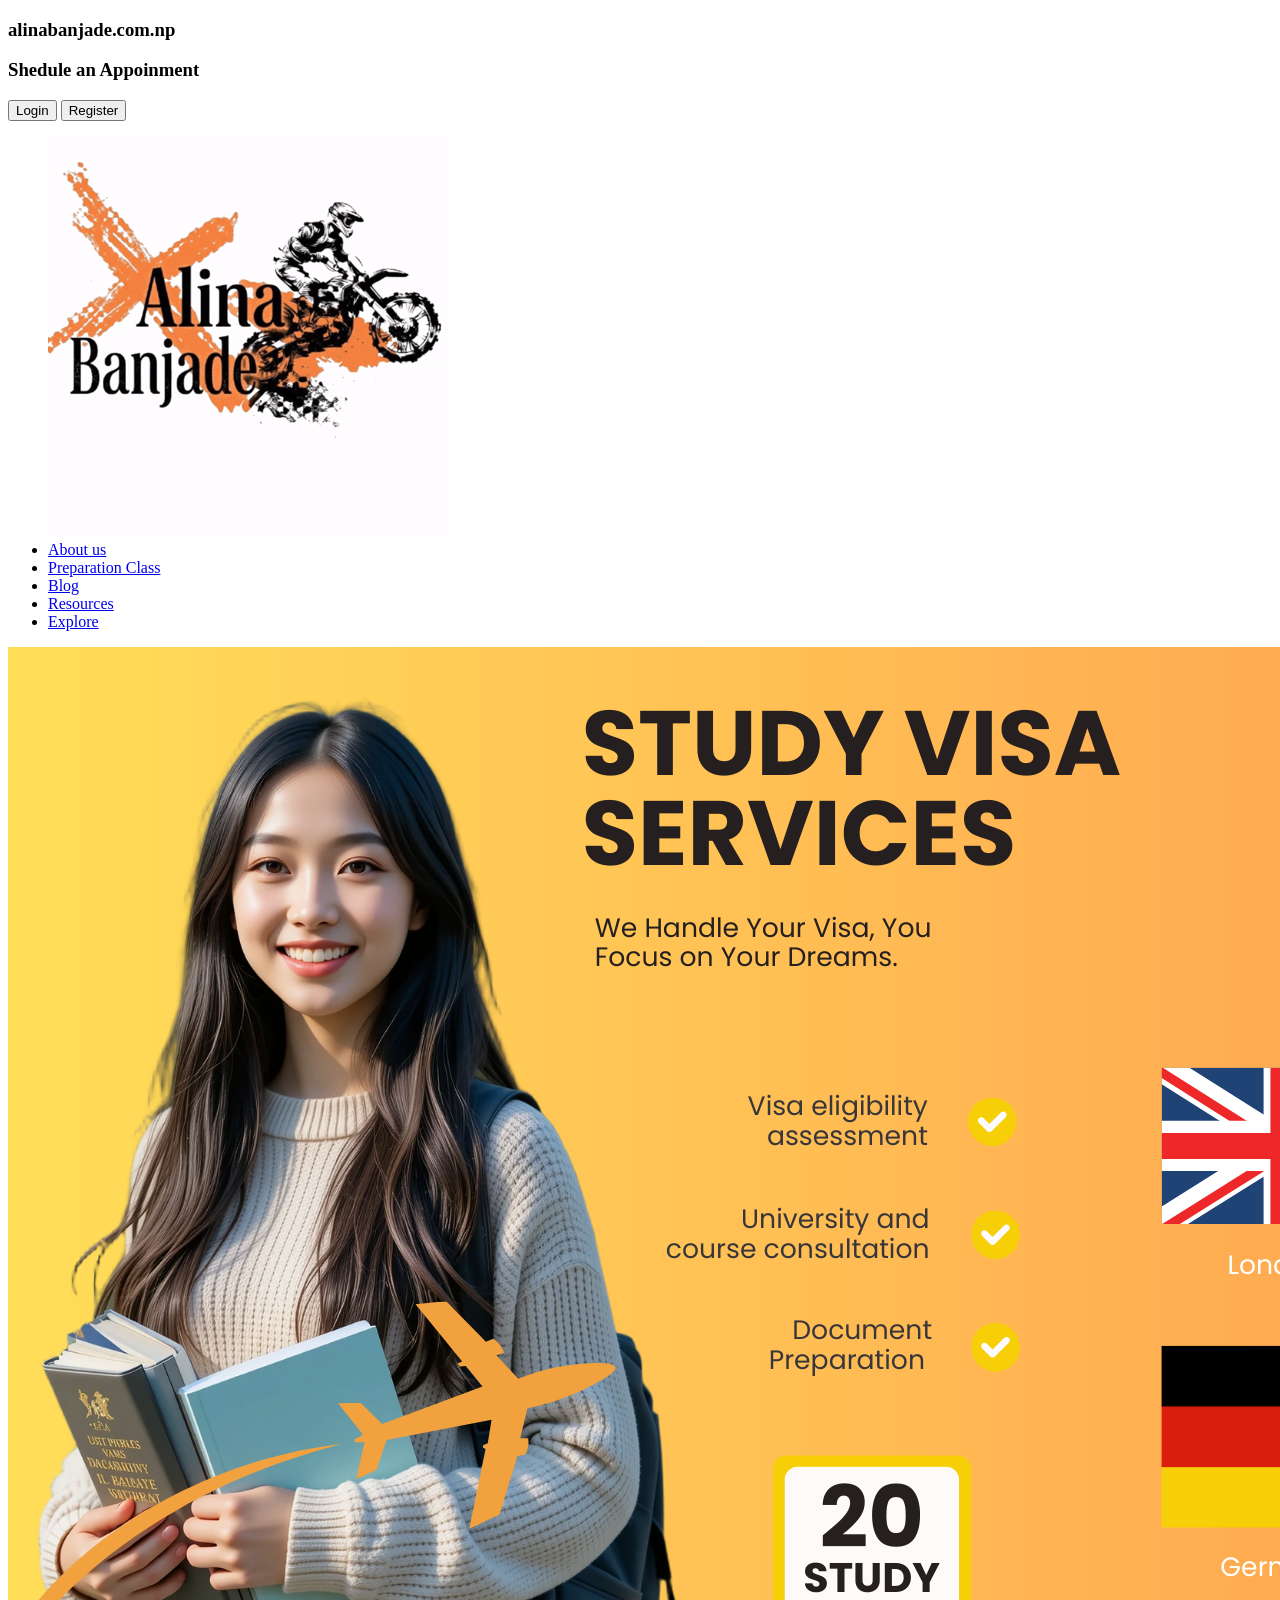
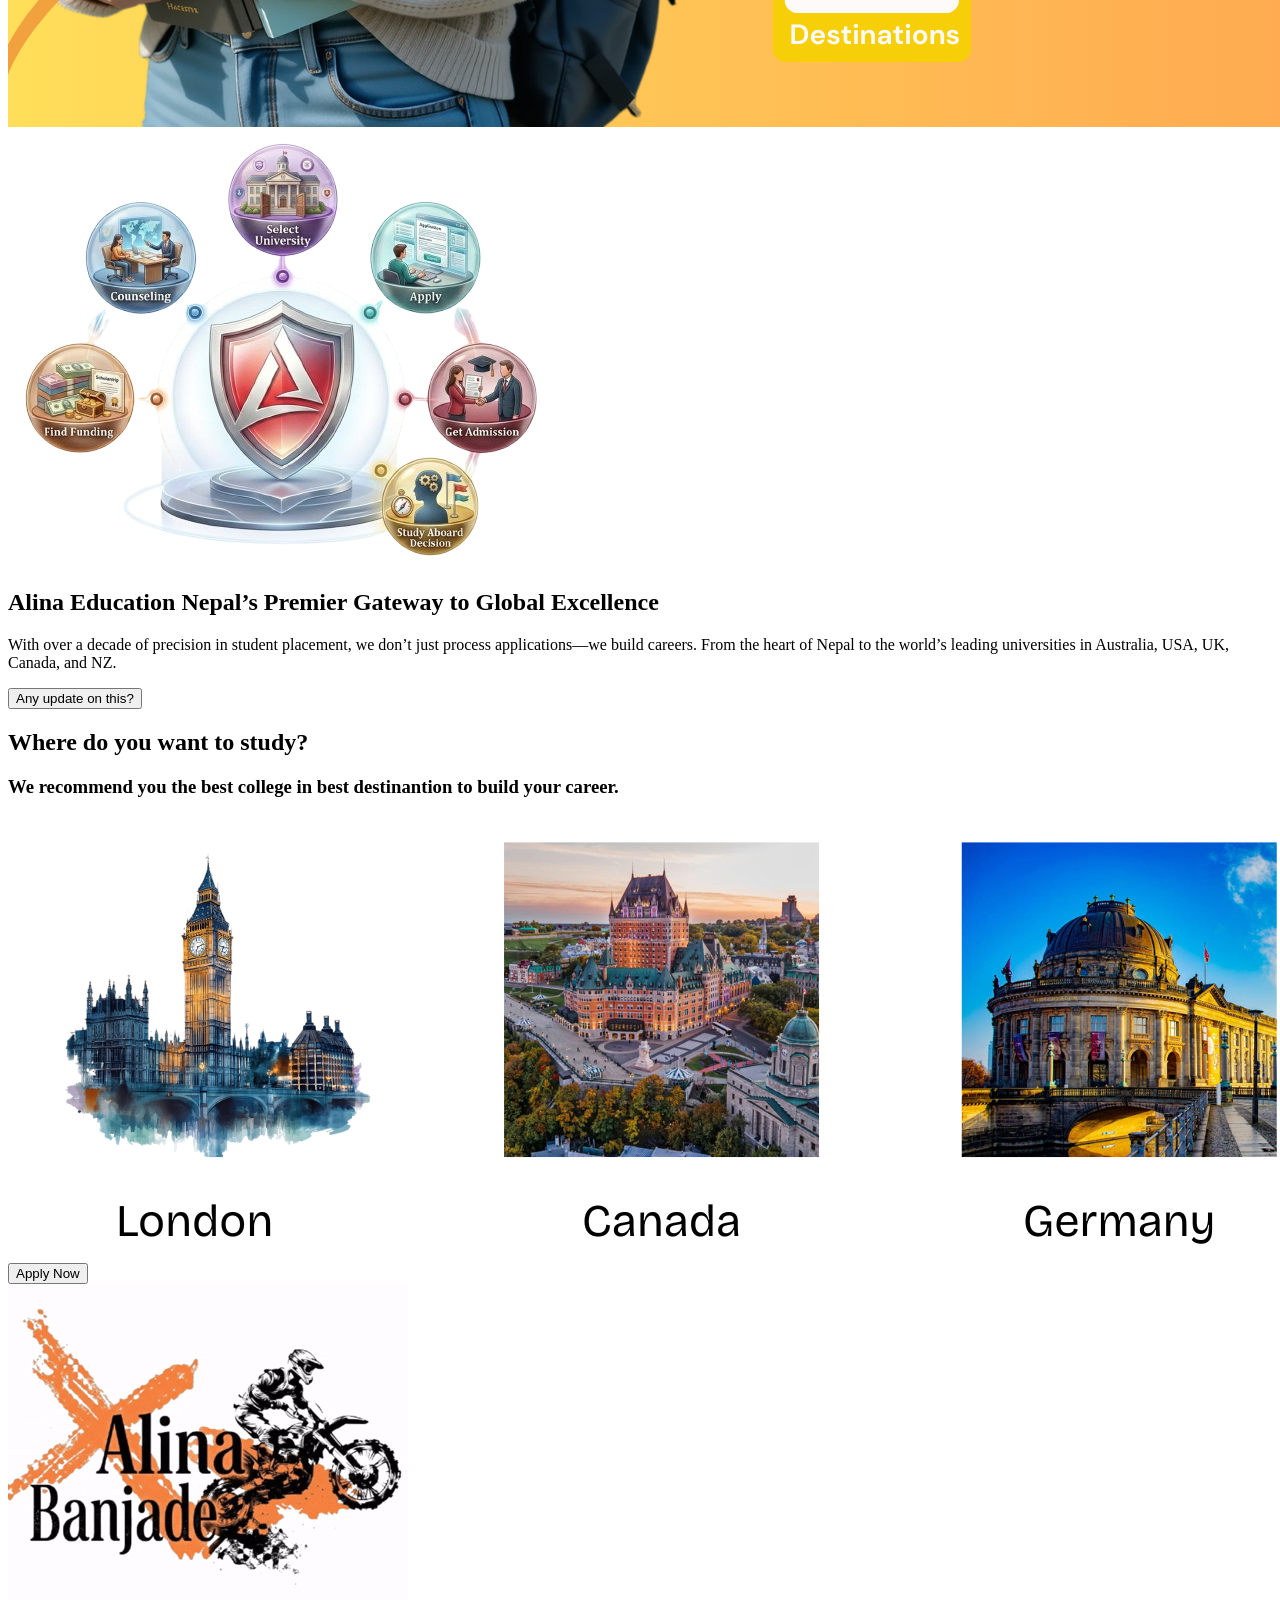
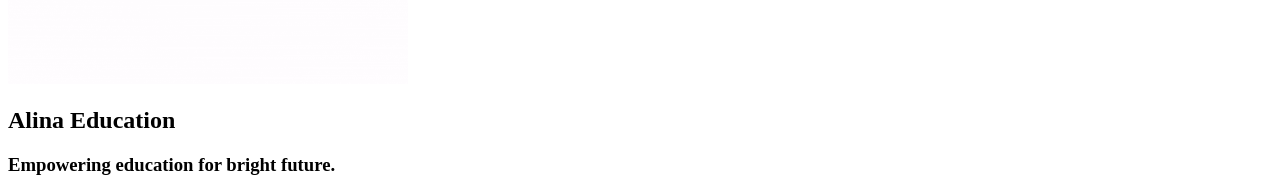
==== index.html @ 323b2024 "html lines" ====
<!DOCTYPE html>
<html lang="en">
<head>
    <meta charset="UTF-8">
    <meta name="viewport" content="width=device-width, initial-scale=1.0">
    <title>Project - 1</title>
    <link rel="stylesheet" href="style.css">
</head>
<body>
    <header class="head-1">
        <h3>alinabanjade.com.np</h3>
        <h3>Shedule an Appoinment</h3>
        <a href="login.html"><button class="Login">Login</button></a>
        <a href="signup.html"><button class="reg">Register</button></a>
    </header>
    <header class="head-2">
        <ul>
            <img src="logo.gif" alt="alina's logo" class="logo">
            <li><a href="#about">About us</a></li>
            <li><a href="#preprationclass">Preparation Class</a></li>
            <li><a href="#blog">Blog</a></li>
            <li><a href="#resources">Resources</a></li>
            <li><a href="#explore">Explore</a></li>
        </ul>
    </header>
    <main>
        <img src="Alina Education.png" alt="" class="template">
        <div class="about" id="about">
            <img src="about.png" alt="about">
            <div class="intro">
                <h2 class="intro" id="name"><b>Alina Education</b> Nepal’s Premier Gateway to Global Excellence</h2>
                <p class="intro" id="paragraph">With over a decade of precision in student placement, we don’t just process applications—we build careers. From the heart of Nepal to the world’s leading universities in Australia, USA, UK, Canada, and NZ.</p>
                <a href="signup.html"><button class="update">Any update on this?</button></a>
            </div>
        </div>
        <div class="query">
            <h2 class="ask">Where do you want to study?</h2>
            <h3 class="recommend">We recommend you the best college in best destinantion to build your career.</h3>
            <img src="place.png" alt="" class="destinantion">
            <a href="signup.html"><button class="apply">Apply Now</button></a>
        </div>
    </main>
    <footer>
        <img src="logo.gif" alt="logo" class="gif">
        <h2>Alina Education</h2>
        <h3>Empowering education for bright future.</h3>
    </footer>
</body>
</html>
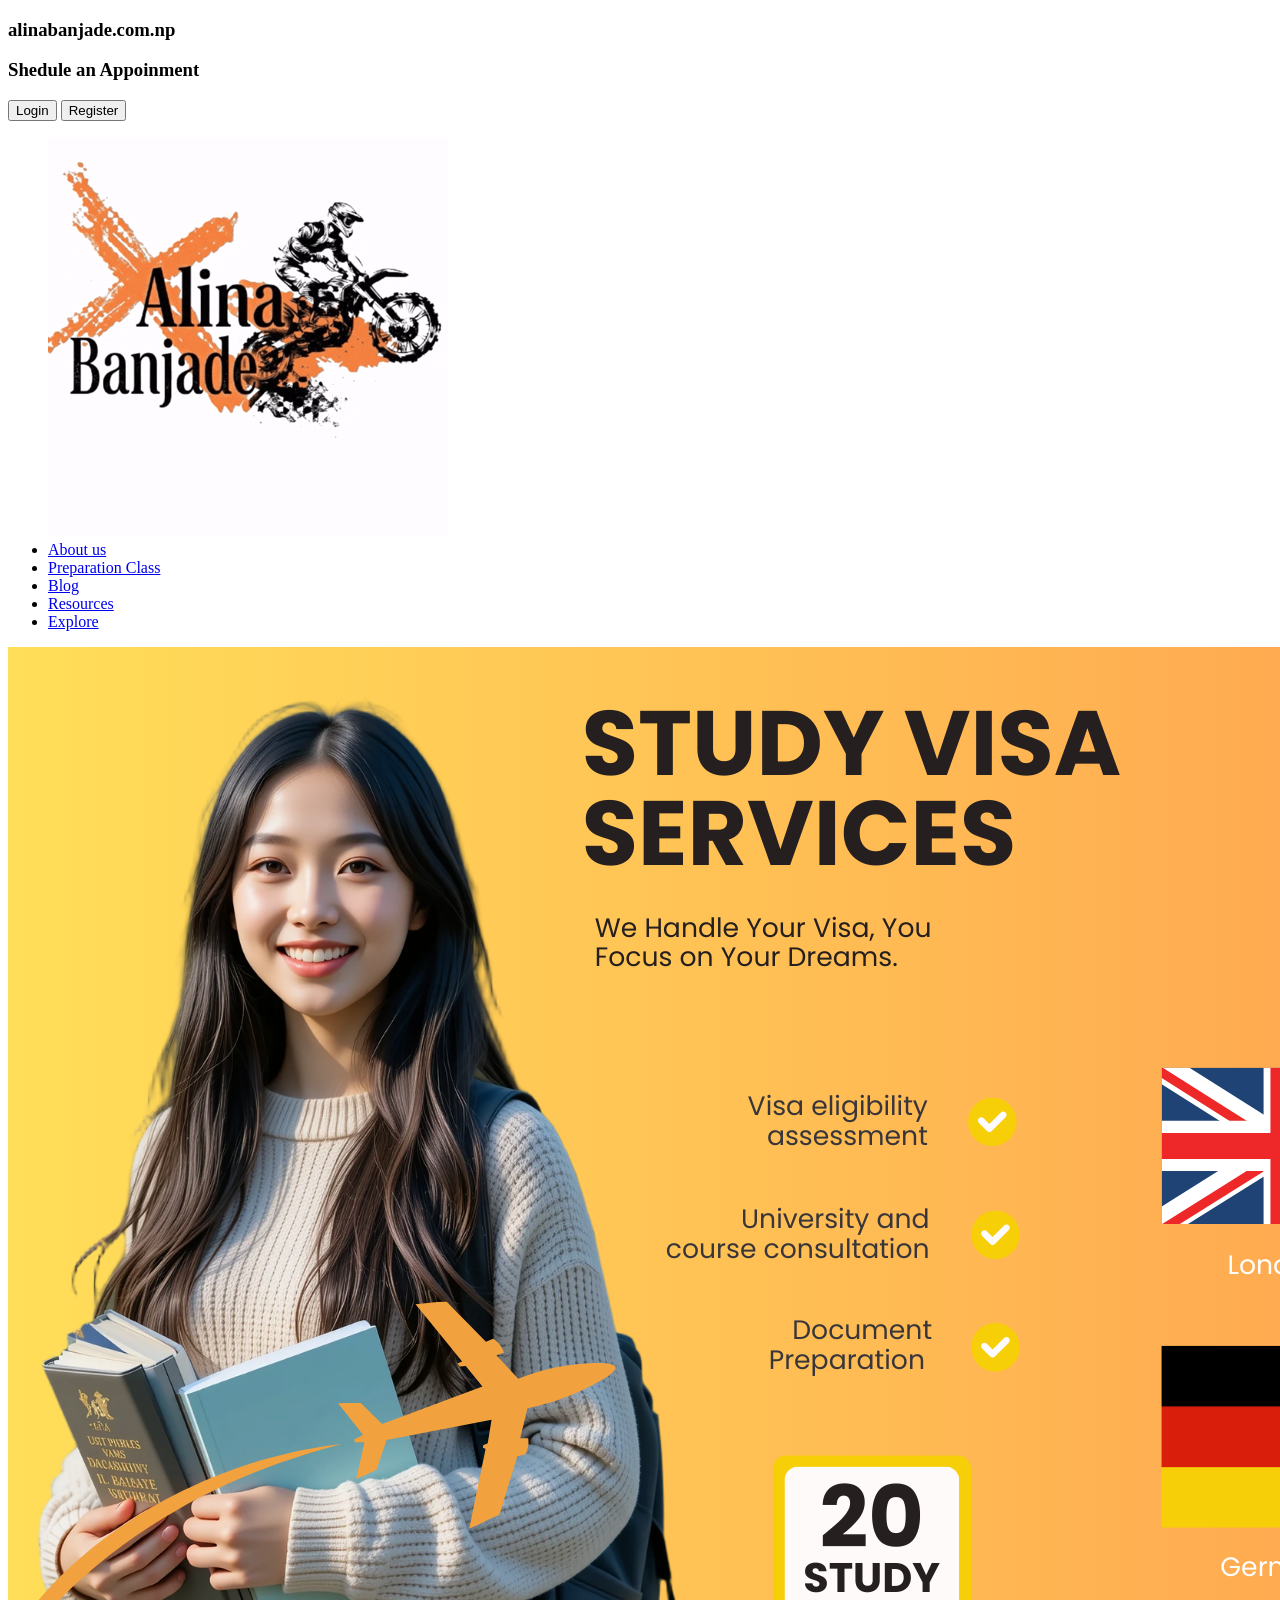
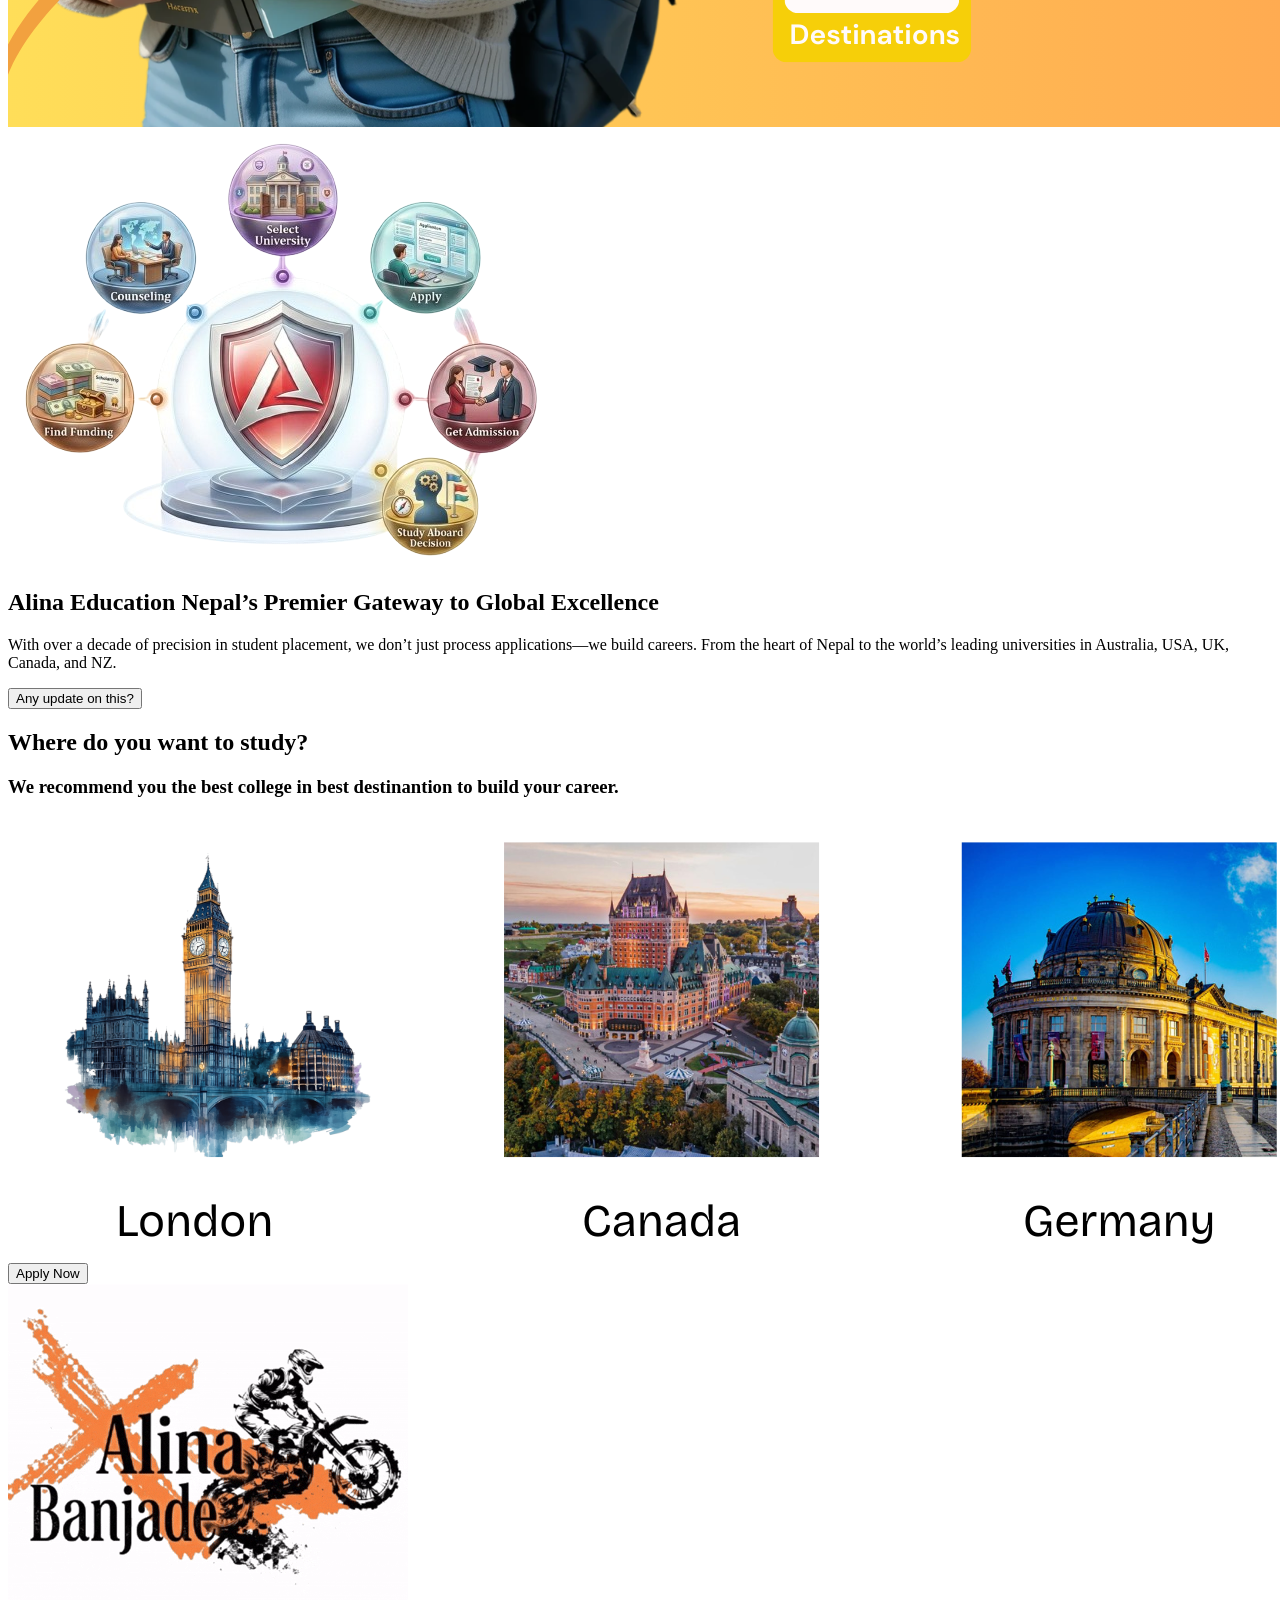
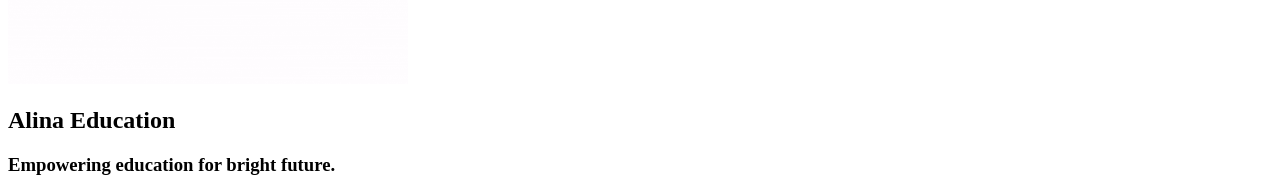
==== commit 2af4c7ae: "change in html code and add css" ====
--- a/index.html
+++ b/index.html
@@ -8,8 +8,8 @@
 </head>
 <body>
     <header class="head-1">
-        <h3>alinabanjade.com.np</h3>
-        <h3>Shedule an Appoinment</h3>
+        <h3 class="webname">alinabanjade.com.np</h3>
+        <h3 class="Shedule">Shedule an Appoinment</h3>
         <a href="login.html"><button class="Login">Login</button></a>
         <a href="signup.html"><button class="reg">Register</button></a>
     </header>
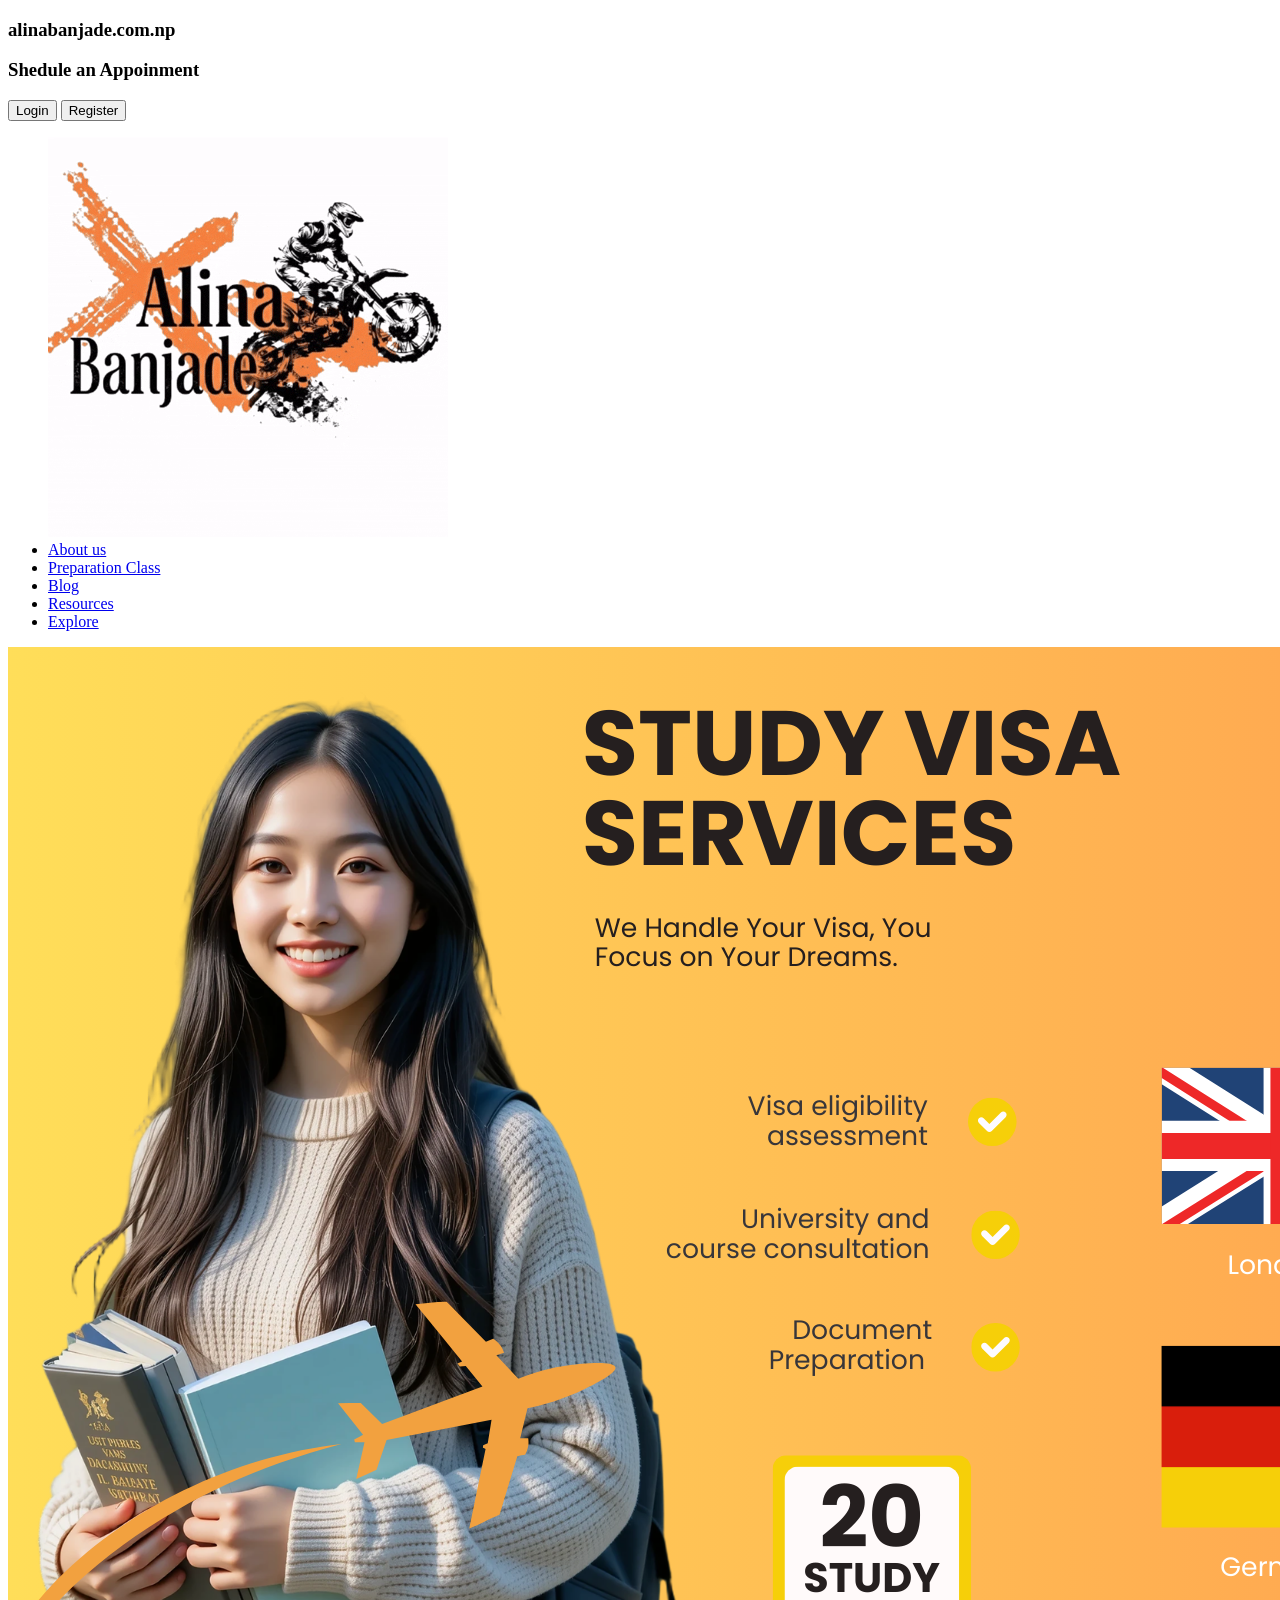
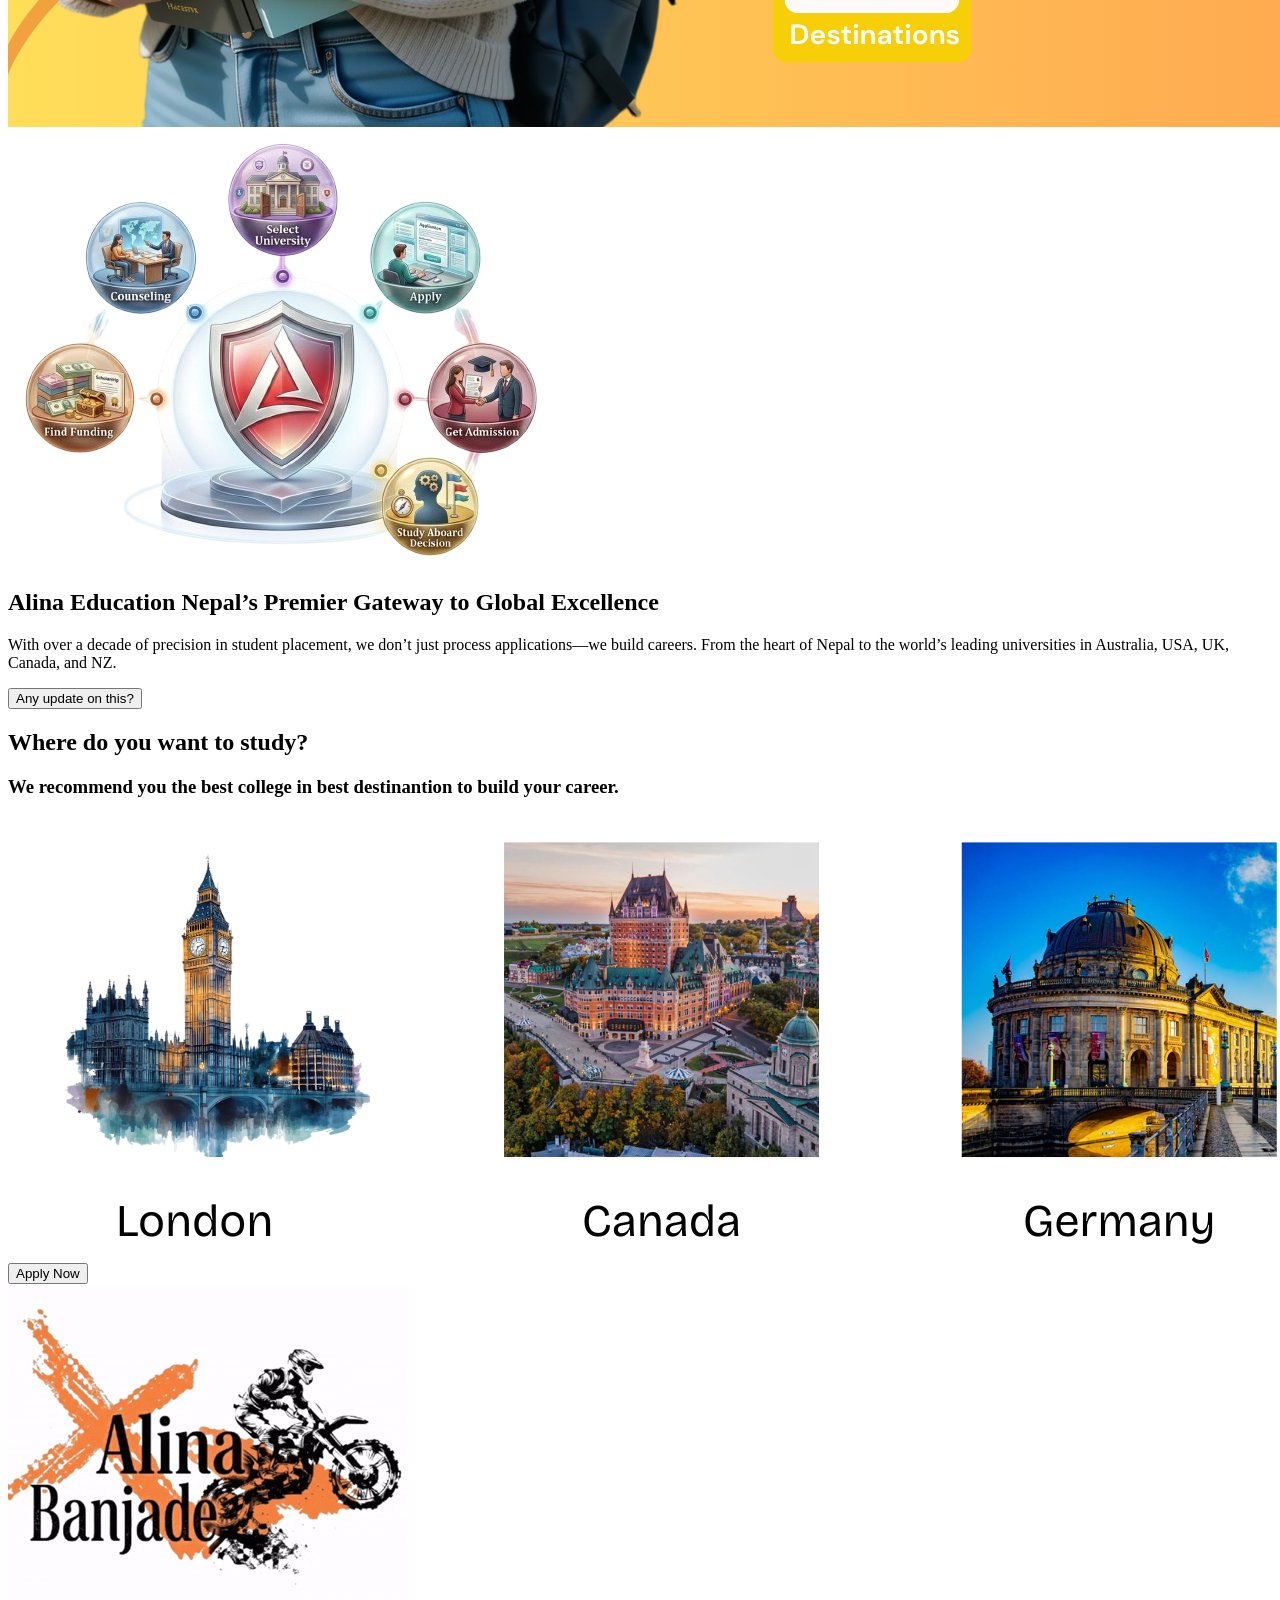
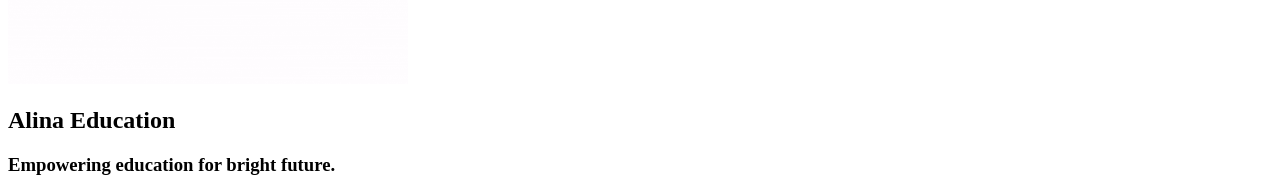
==== commit 24c83e52: "change in html code" ====
--- a/index.html
+++ b/index.html
@@ -42,8 +42,8 @@
     </main>
     <footer>
         <img src="logo.gif" alt="logo" class="gif">
-        <h2>Alina Education</h2>
-        <h3>Empowering education for bright future.</h3>
+        <h2 class="footname">Alina Education</h2>
+        <h3 class="foottitle">Empowering education for bright future.</h3>
     </footer>
 </body>
 </html>
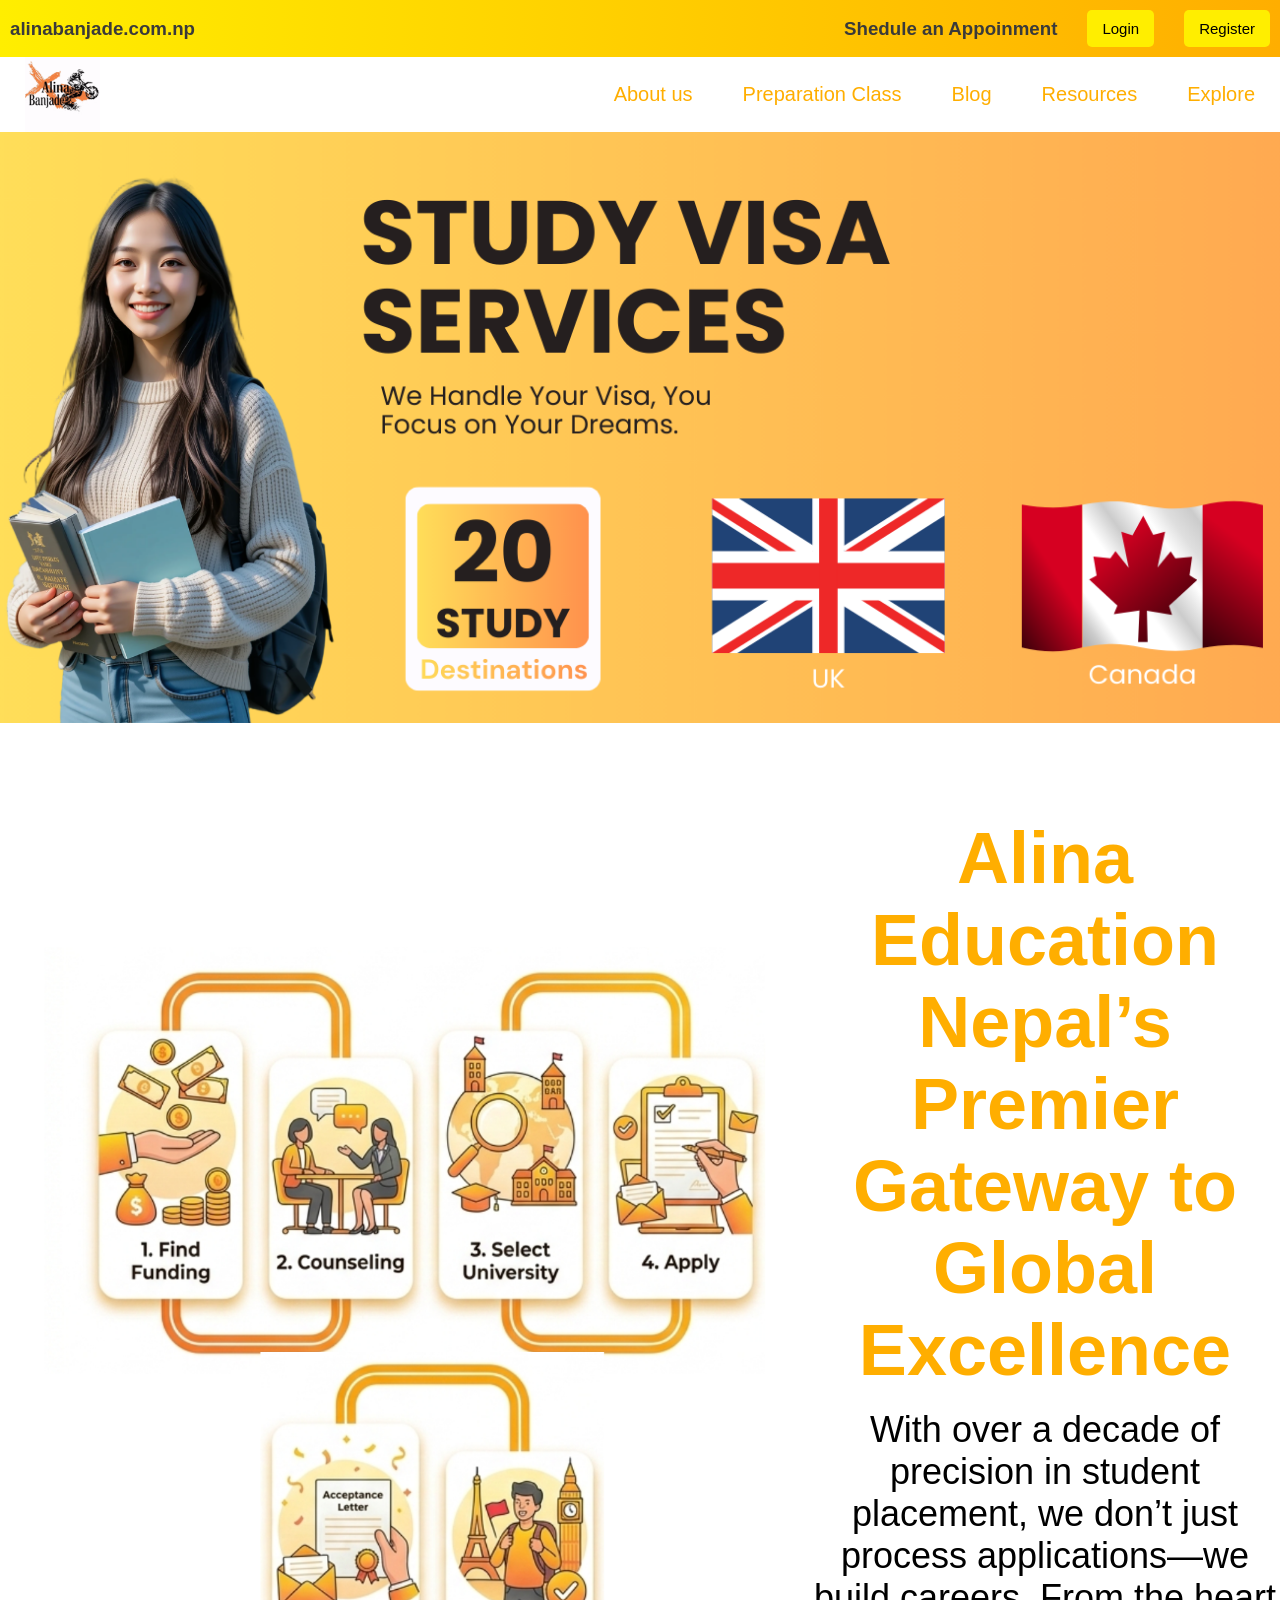
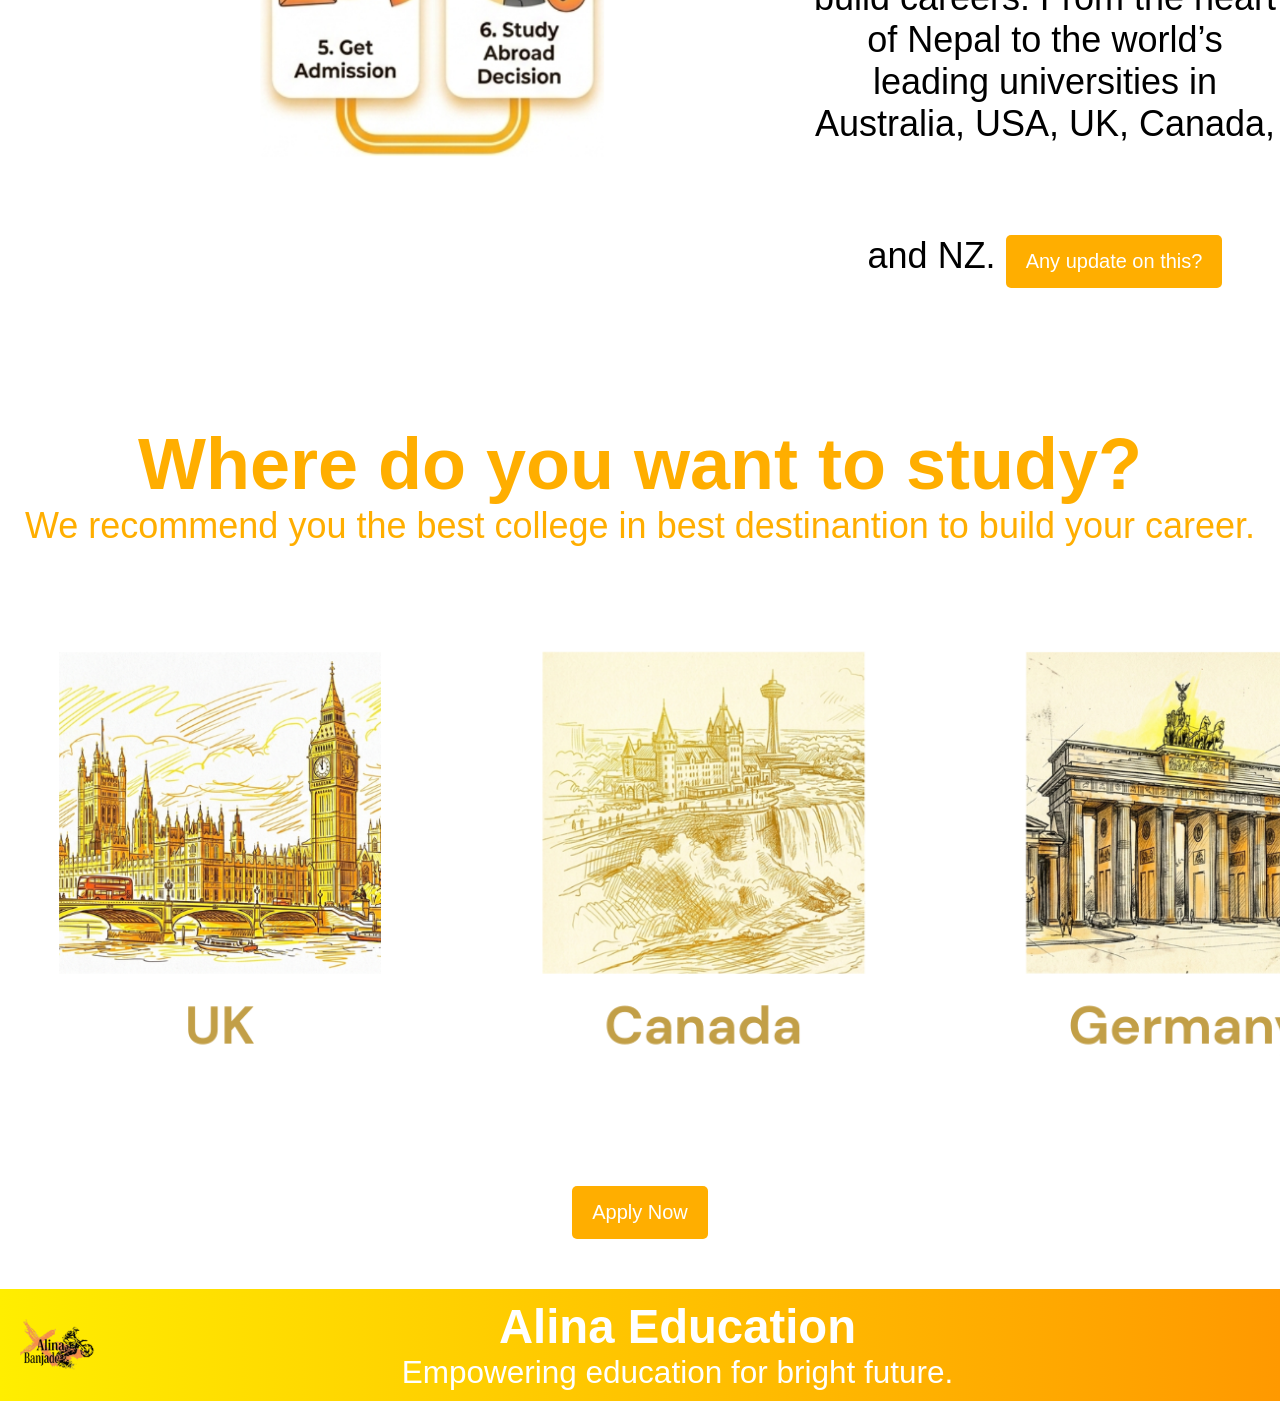
==== commit e1eeaccb: "Change in Style.css" ====
--- a/index.html
+++ b/index.html
@@ -9,41 +9,51 @@
 <body>
     <header class="head-1">
         <h3 class="webname">alinabanjade.com.np</h3>
+        <div class="top">
         <h3 class="Shedule">Shedule an Appoinment</h3>
-        <a href="login.html"><button class="Login">Login</button></a>
+        <a href="login.html"><button class="login">Login</button></a>
         <a href="signup.html"><button class="reg">Register</button></a>
+        </div>
     </header>
     <header class="head-2">
-        <ul>
+        
             <img src="logo.gif" alt="alina's logo" class="logo">
+        <ul>    
             <li><a href="#about">About us</a></li>
             <li><a href="#preprationclass">Preparation Class</a></li>
             <li><a href="#blog">Blog</a></li>
-            <li><a href="#resources">Resources</a></li>
+            <li><a href="https://rahulchhetri-maker.github.io/portfolio/">Resources</a></li>
             <li><a href="#explore">Explore</a></li>
         </ul>
     </header>
     <main>
         <img src="Alina Education.png" alt="" class="template">
+
         <div class="about" id="about">
-            <img src="about.png" alt="about">
+            <img src="about.png" alt="about" class="goal">
             <div class="intro">
                 <h2 class="intro" id="name"><b>Alina Education</b> Nepal’s Premier Gateway to Global Excellence</h2>
-                <p class="intro" id="paragraph">With over a decade of precision in student placement, we don’t just process applications—we build careers. From the heart of Nepal to the world’s leading universities in Australia, USA, UK, Canada, and NZ.</p>
-                <a href="signup.html"><button class="update">Any update on this?</button></a>
+                <br>
+                <p class="intro" id="paragraph">With over a decade of precision in student placement, we don’t just process applications—we build careers. From the heart of Nepal to the world’s leading universities in Australia, USA, UK, Canada, and NZ.
+                <a href="signup.html"><button class="update">Any update on this?</button></a></p>
             </div>
         </div>
-        <div class="query">
+
+        <div class="query" id="explore">
             <h2 class="ask">Where do you want to study?</h2>
-            <h3 class="recommend">We recommend you the best college in best destinantion to build your career.</h3>
-            <img src="place.png" alt="" class="destinantion">
+            <p class="recommend">We recommend you the best college in best destinantion to build your career.</p>
+            <img src="place.png" alt="" class="destination">
             <a href="signup.html"><button class="apply">Apply Now</button></a>
         </div>
+
     </main>
-    <footer>
-        <img src="logo.gif" alt="logo" class="gif">
+<footer class="footer">
+    <img src="logo1.png" alt="logo" class="logo1">
+
+    <div class="footer-text">
         <h2 class="footname">Alina Education</h2>
-        <h3 class="foottitle">Empowering education for bright future.</h3>
-    </footer>
+        <p class="foottitle">Empowering education for bright future.</p>
+    </div>
+</footer>
 </body>
 </html>
--- a/style.css
+++ b/style.css
@@ -0,0 +1,192 @@
+*{
+    margin: 0px;
+    padding: 0px;
+}
+
+.head-1{
+    align-items: center;
+    padding: 10px;
+    display: flex;
+    justify-content: space-between;
+    background: linear-gradient(to right, rgb(255, 238, 0),rgb(255, 174, 0));
+    height: auto;
+
+}
+
+.top{
+    align-items: center;
+    display: flex;
+    gap: 30px;
+    color: rgb(58, 58, 58);;
+}
+
+.webname{
+    font-family: Arial, Helvetica, sans-serif;
+    color: rgb(58, 58, 58);
+}
+
+.Shedule{
+    font-family: Arial, Helvetica, sans-serif;
+}
+
+.login{
+    font-family: 'Franklin Gothic Medium', 'Arial Narrow', Arial, sans-serif;
+    background:rgb(255, 238, 0);
+    border-style: none;
+    color: black;
+    padding-top: 10px;
+    padding-bottom: 10px;
+    padding-left: 15px;
+    padding-right: 15px;
+    border-radius: 5px;
+    cursor: pointer;
+    font-size: 15px;
+}
+
+.reg{
+    font-family: 'Franklin Gothic Medium', 'Arial Narrow', Arial, sans-serif;
+    background: rgb(255, 238, 0);
+    border-style: none;
+    color: black;
+    padding-top: 10px;
+    padding-bottom: 10px;
+    padding-left: 15px;
+    padding-right: 15px;
+    border-radius: 5px;
+    cursor: pointer;
+    font-size: 15px;
+}
+
+.head-2{
+    height:25px;
+    display: flex;
+    align-items: center;
+    justify-content: space-between;
+    padding: 25px;
+    
+}
+
+.logo{
+    height: 75px;
+}
+
+ul{
+    font-family: 'Gill Sans', 'Gill Sans MT', Calibri, 'Trebuchet MS', sans-serif;
+    font-size: 20px;
+    display: flex;
+    gap: 50px;
+    list-style:none;
+}
+
+a{
+    text-decoration: none;
+    color:rgb(255, 174, 0);
+
+}
+
+.template{
+    width: 210vh;
+    height: auto;
+
+}
+
+#about{
+    margin-top: 10vh;
+    display: flex;
+    align-items: center;
+}
+
+.goal{
+    width: 90vh;
+    height: auto;
+}
+
+#name{
+    font-size: 8vh;
+    font-family: 'Franklin Gothic Medium', 'Arial Narrow', Arial, sans-serif;
+    color: rgb(255, 174, 0);
+    text-align: center;
+}
+
+#paragraph{
+    font-size: 4vh;
+    text-align: center;
+    font-family: 'Gill Sans', 'Gill Sans MT', Calibri, 'Trebuchet MS', sans-serif;
+    
+}
+
+.update{
+    margin-top: 10vh;
+    color: white;
+    background-color: rgb(255, 174, 0);
+    border: 0px;
+    padding-top: 15px;
+    padding-bottom: 15px;
+    padding-left: 20px;
+    padding-right: 20px;
+    border-radius: 5px;
+    cursor: pointer;
+    font-size: 20px;
+}
+
+.footer {
+    font-family: 'Franklin Gothic Medium', 'Arial Narrow', Arial, sans-serif;
+    font-size: 3.5vh;
+    color: white;
+    display: flex;
+    align-items: center; 
+    padding: 10px 20px;
+    background: linear-gradient(to right, rgb(255, 238, 0),rgb(255, 153, 0));
+    align-items: center;
+    height: auto;
+}
+
+.logo1 {
+    height: 75px;
+}
+
+.footer-text {
+    margin: 0 auto;    
+    text-align: center; 
+}
+
+.footname, .foottitle {
+    margin: 0; 
+}
+
+.query{
+    margin-top: 15vh;
+    text-align: center;
+}
+
+.ask{
+    font-size: 8vh;
+    font-family: 'Franklin Gothic Medium', 'Arial Narrow', Arial, sans-serif;
+    color: rgb(255, 174, 0);
+}
+
+.recommend{
+    font-size: 4vh;
+    font-family: 'Franklin Gothic Medium', 'Arial Narrow', Arial, sans-serif;
+    color: rgb(255, 174, 0);
+}
+
+.apply{
+    margin-top: 5vh;
+    color: white;
+    background-color:  rgb(255, 174, 0);;
+    border: 0px;
+    padding-top: 15px;
+    padding-bottom: 15px;
+    padding-left: 20px;
+    padding-right: 20px;
+    border-radius: 5px;
+    cursor: pointer;
+    font-size: 20px;
+    margin-bottom: 50px;
+}
+
+.destination{
+    width:210vh;
+    height: auto;
+}
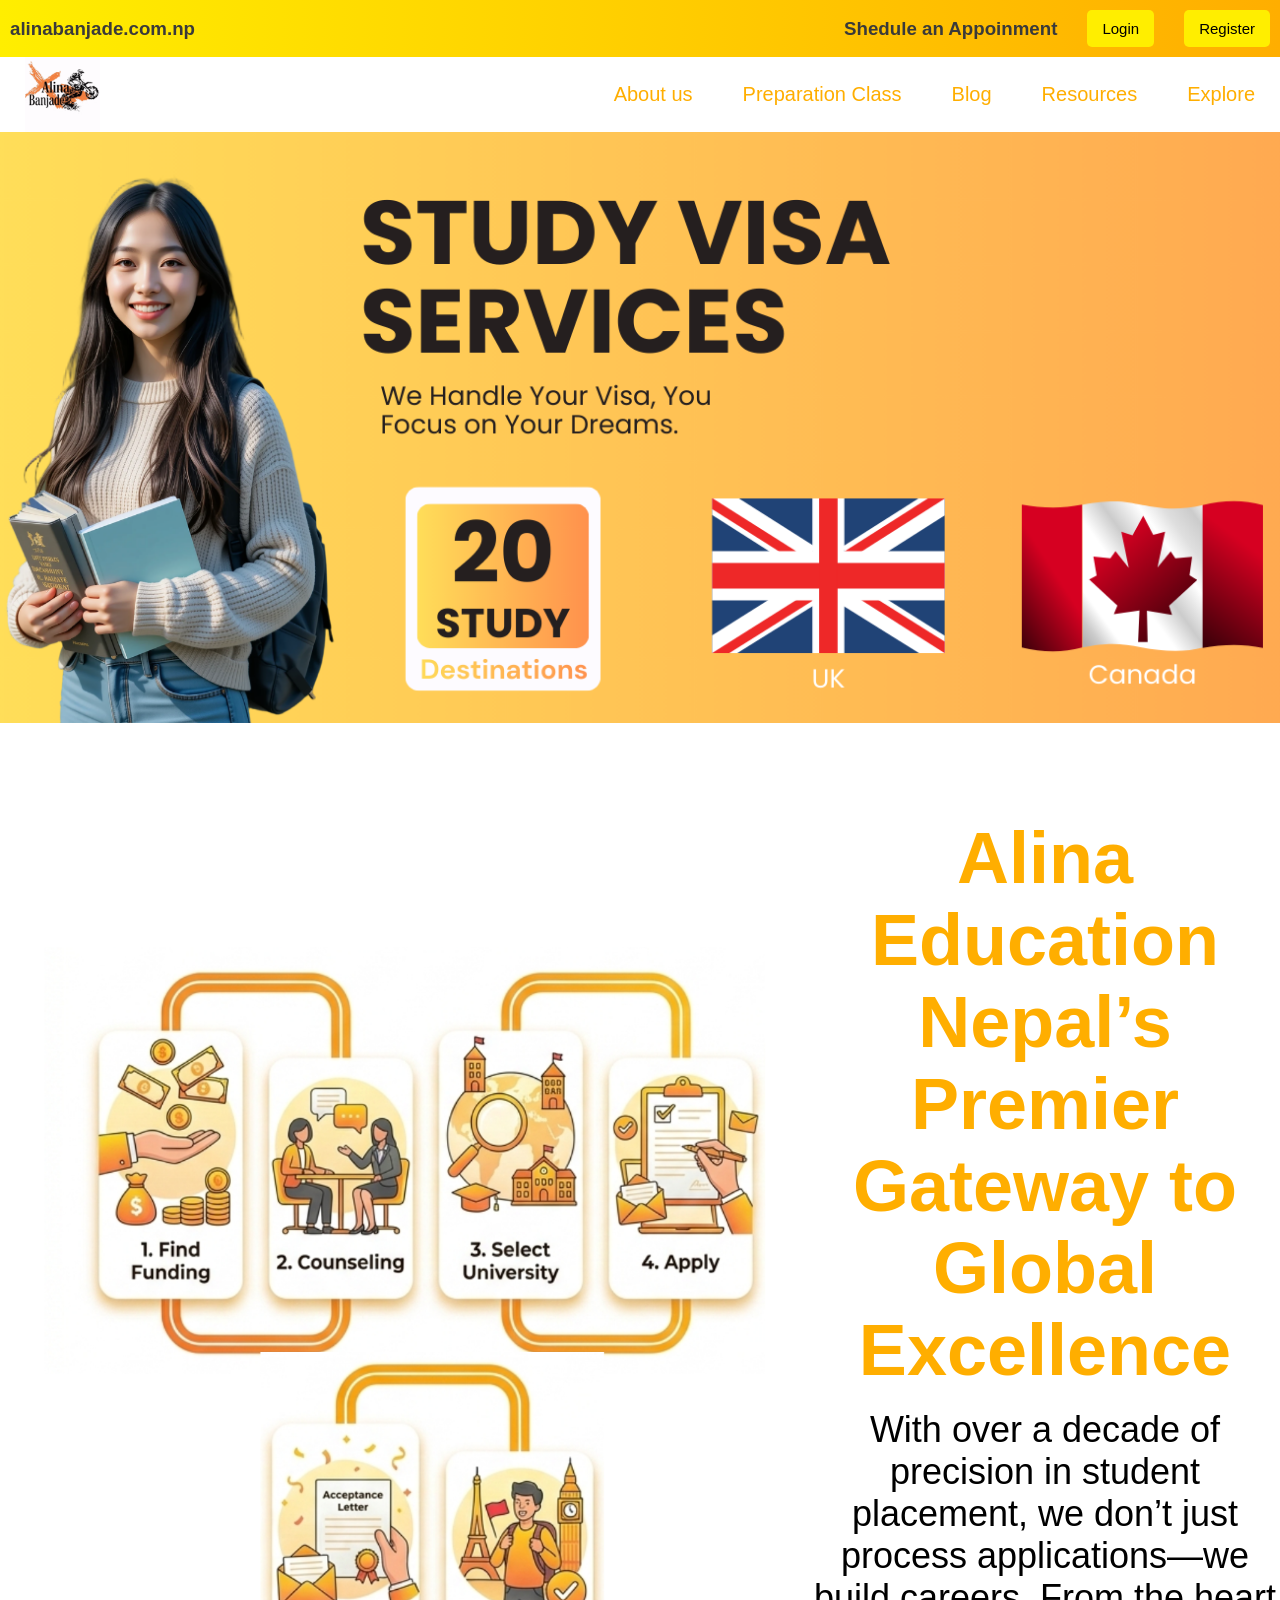
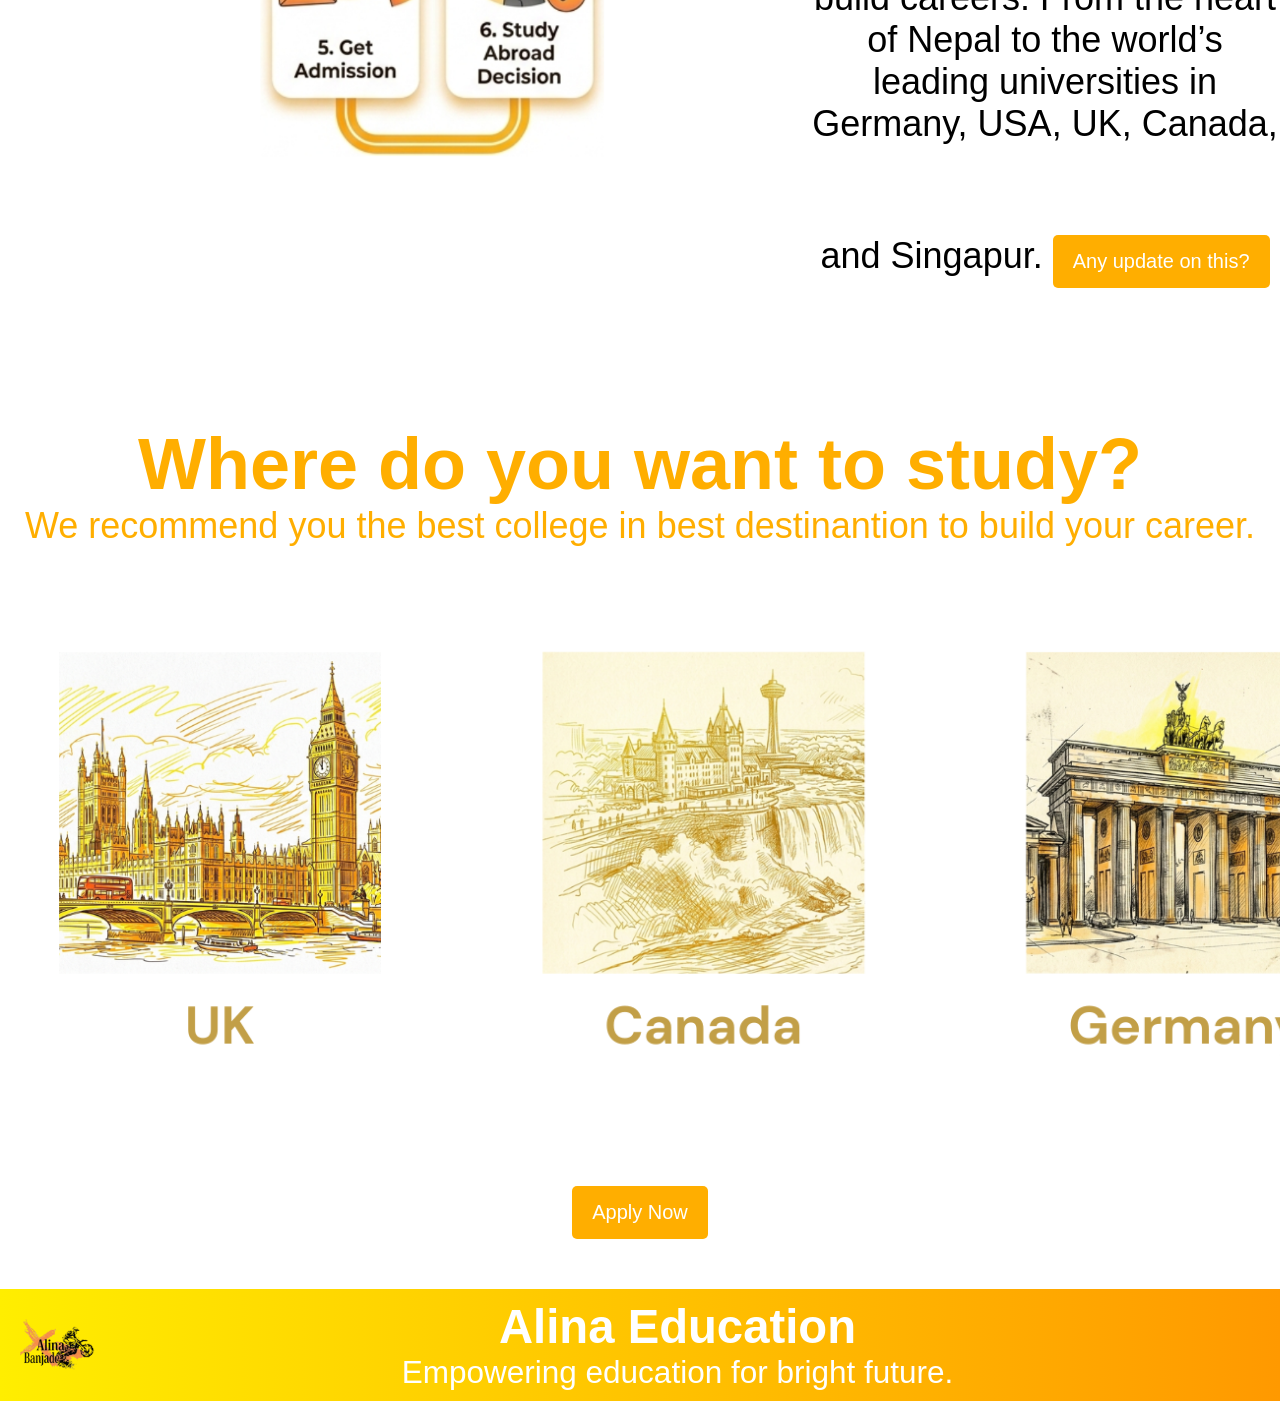
==== commit 7cf11b90: "Change in paragraph" ====
--- a/index.html
+++ b/index.html
@@ -34,7 +34,7 @@
             <div class="intro">
                 <h2 class="intro" id="name"><b>Alina Education</b> Nepal’s Premier Gateway to Global Excellence</h2>
                 <br>
-                <p class="intro" id="paragraph">With over a decade of precision in student placement, we don’t just process applications—we build careers. From the heart of Nepal to the world’s leading universities in Australia, USA, UK, Canada, and NZ.
+                <p class="intro" id="paragraph">With over a decade of precision in student placement, we don’t just process applications—we build careers. From the heart of Nepal to the world’s leading universities in Germany, USA, UK, Canada, and Singapur.
                 <a href="signup.html"><button class="update">Any update on this?</button></a></p>
             </div>
         </div>
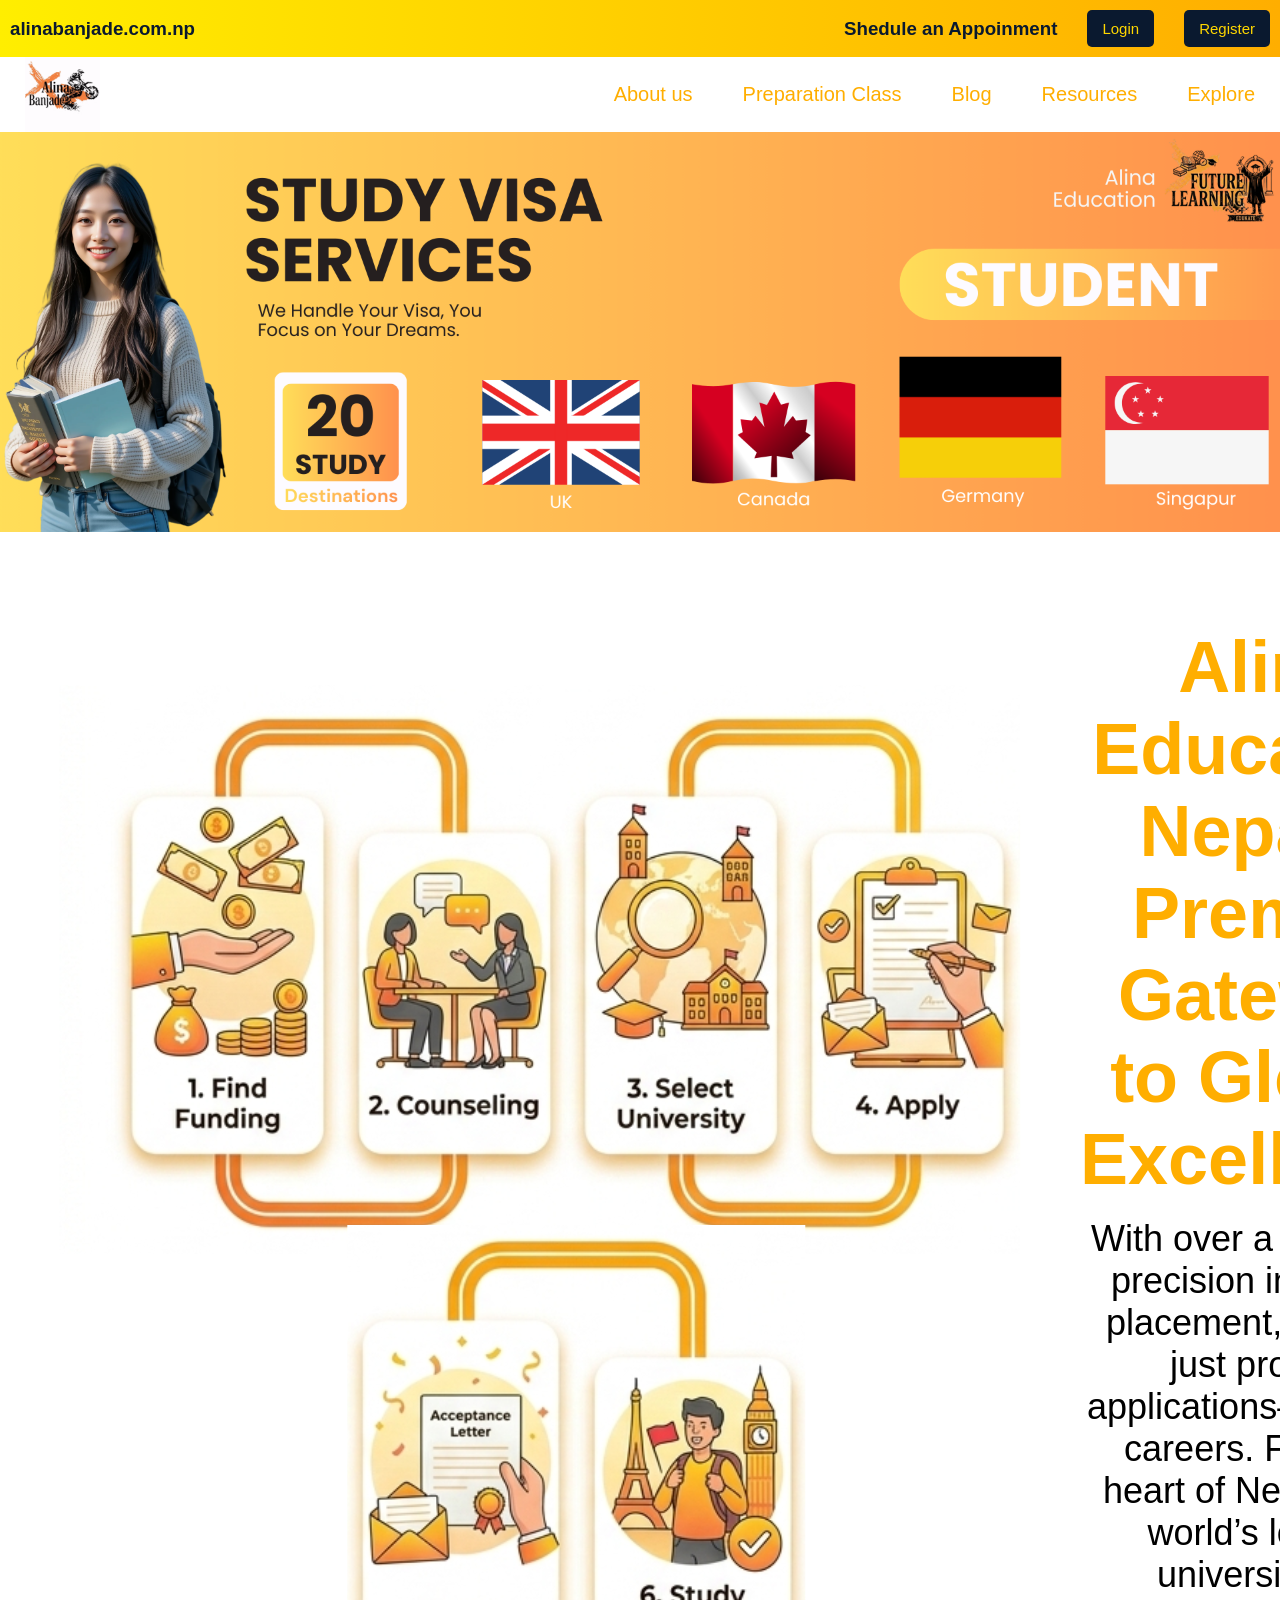
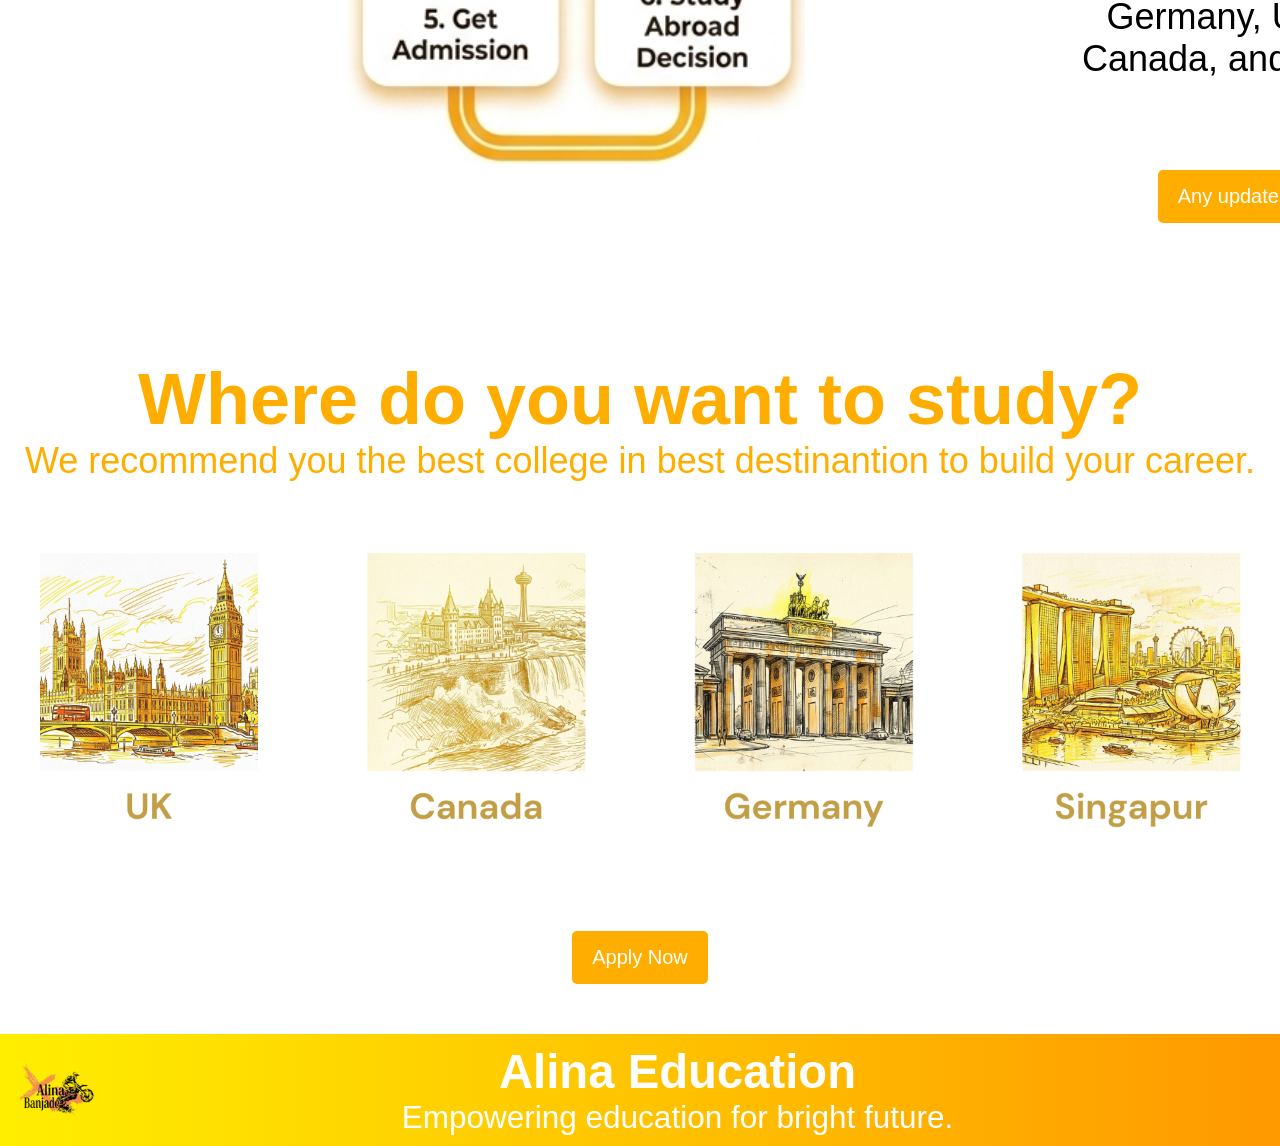
==== commit fcf91a41: "change in css of login and ragister button" ====
--- a/index.html
+++ b/index.html
@@ -35,7 +35,8 @@
                 <h2 class="intro" id="name"><b>Alina Education</b> Nepal’s Premier Gateway to Global Excellence</h2>
                 <br>
                 <p class="intro" id="paragraph">With over a decade of precision in student placement, we don’t just process applications—we build careers. From the heart of Nepal to the world’s leading universities in Germany, USA, UK, Canada, and Singapur.
-                <a href="signup.html"><button class="update">Any update on this?</button></a></p>
+                </p>
+                <center><a href="signup.html"><button class="update">Any update on this?</button></a>
             </div>
         </div>
 
--- a/style.css
+++ b/style.css
@@ -17,12 +17,12 @@
     align-items: center;
     display: flex;
     gap: 30px;
-    color: rgb(58, 58, 58);;
+    color: #0a192f;
 }
 
 .webname{
     font-family: Arial, Helvetica, sans-serif;
-    color: rgb(58, 58, 58);
+    color: #0a192f;
 }
 
 .Shedule{
@@ -31,9 +31,9 @@
 
 .login{
     font-family: 'Franklin Gothic Medium', 'Arial Narrow', Arial, sans-serif;
-    background:rgb(255, 238, 0);
+    background: #0a192f;
+    color: #FFD700;
     border-style: none;
-    color: black;
     padding-top: 10px;
     padding-bottom: 10px;
     padding-left: 15px;
@@ -45,9 +45,9 @@
 
 .reg{
     font-family: 'Franklin Gothic Medium', 'Arial Narrow', Arial, sans-serif;
-    background: rgb(255, 238, 0);
+    color: #FFD700;
+    background-color: #0a192f;
     border-style: none;
-    color: black;
     padding-top: 10px;
     padding-bottom: 10px;
     padding-left: 15px;
@@ -85,7 +85,7 @@
 }
 
 .template{
-    width: 210vh;
+    width: 100%;
     height: auto;
 
 }
@@ -97,7 +97,7 @@
 }
 
 .goal{
-    width: 90vh;
+    width: 100%;
     height: auto;
 }
 
@@ -187,6 +187,6 @@
 }
 
 .destination{
-    width:210vh;
+    width:100%;
     height: auto;
-}+}
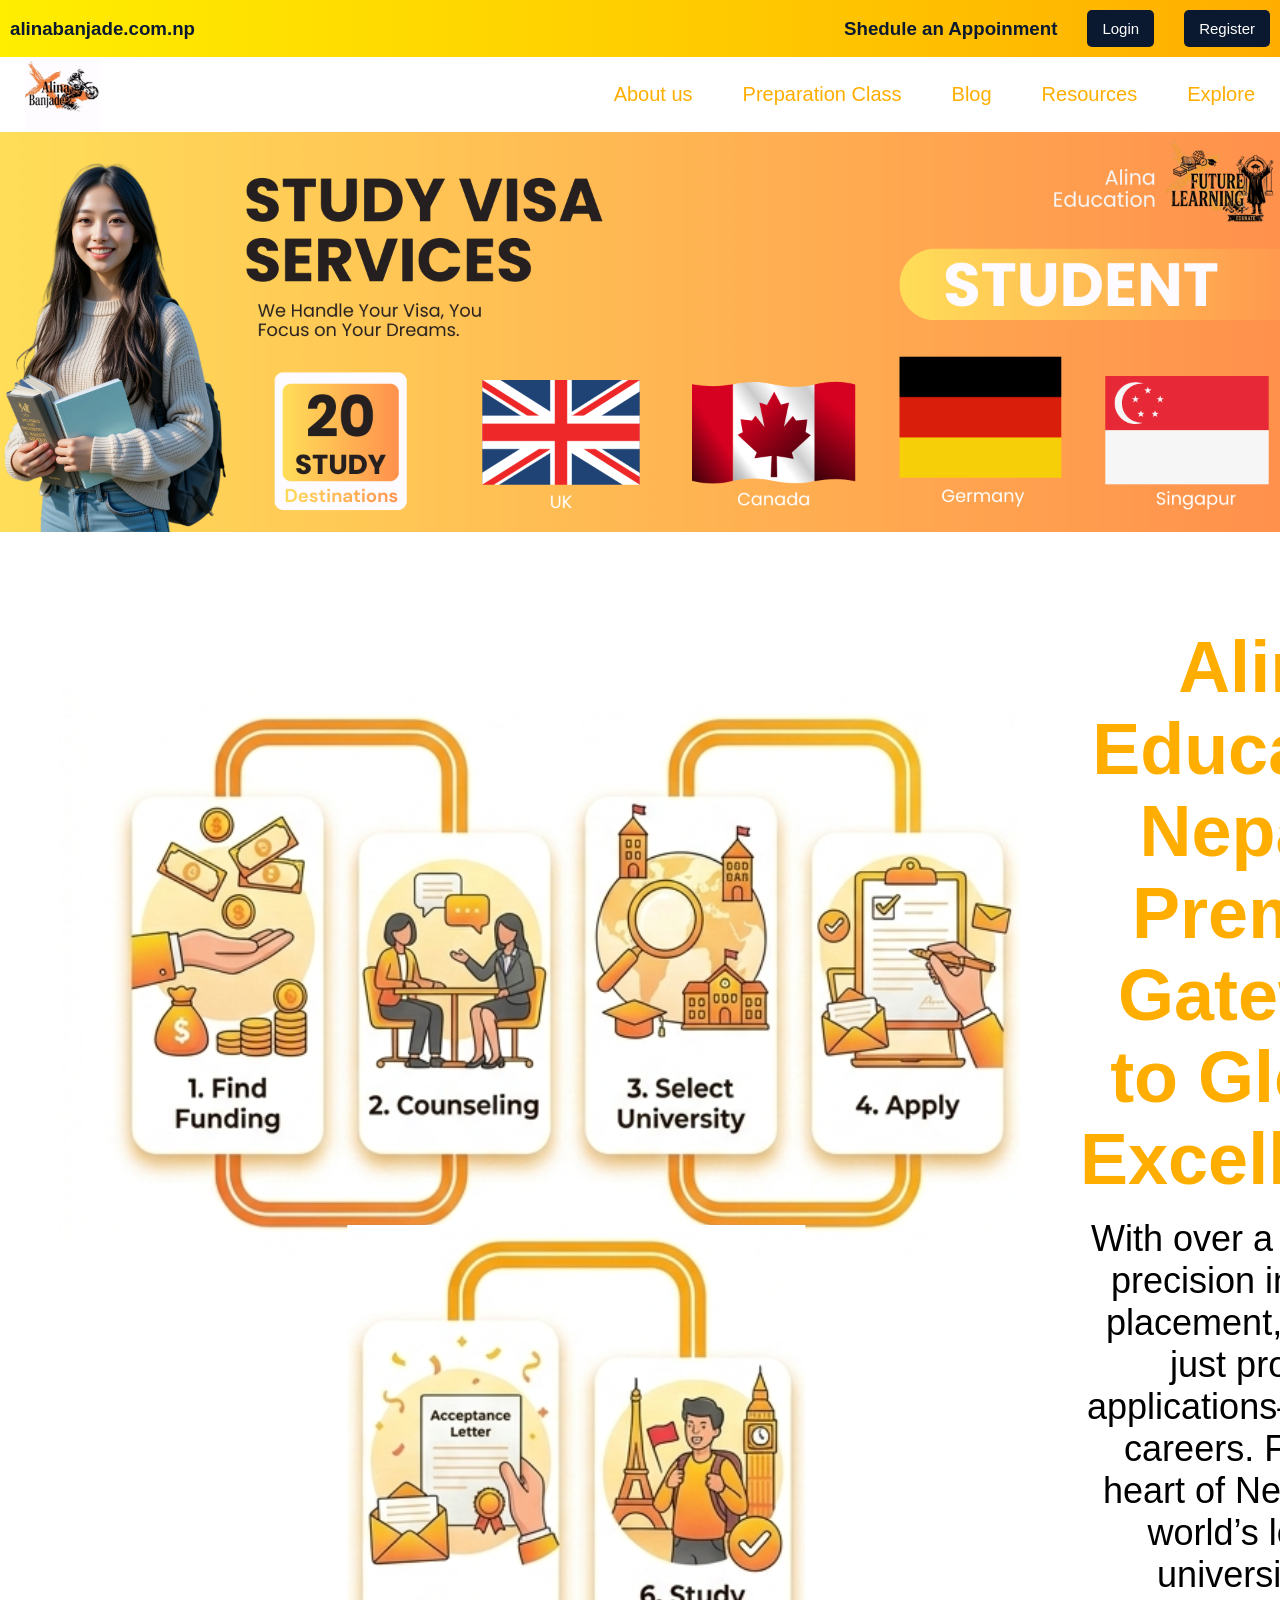
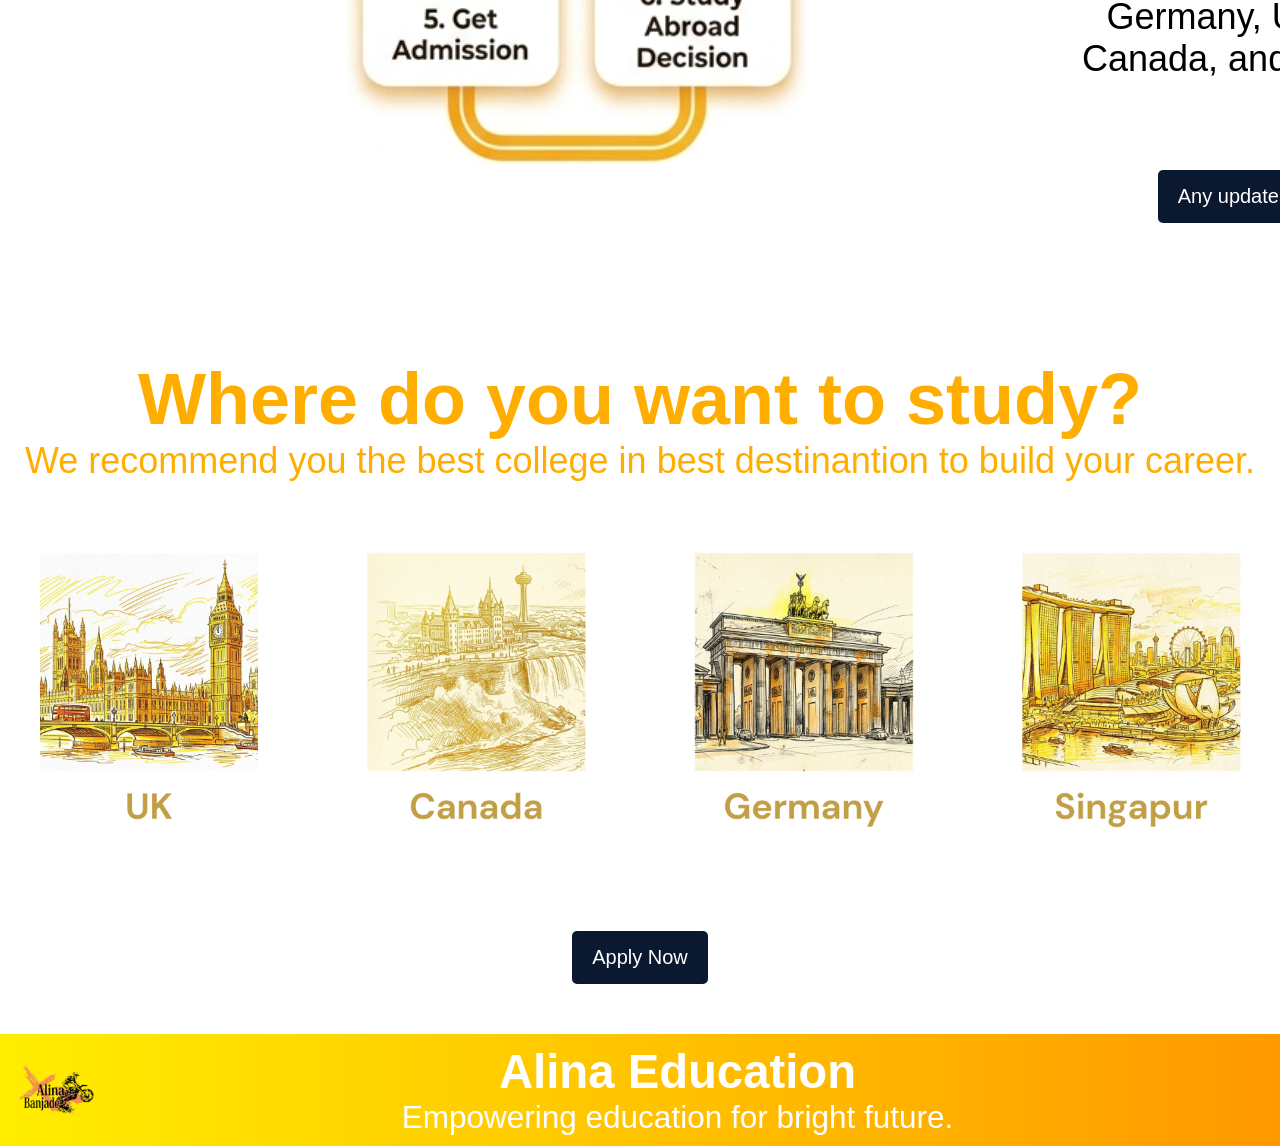
==== commit e57818ef: "html" ====
--- a/index.html
+++ b/index.html
@@ -53,7 +53,7 @@
 
     <div class="footer-text">
         <h2 class="footname">Alina Education</h2>
-        <p class="foottitle">Empowering education for bright future.</p>
+        <p class="foottitle">Empowering education for bright future.</p> 
     </div>
 </footer>
 </body>
--- a/style.css
+++ b/style.css
@@ -3,9 +3,13 @@
     padding: 0px;
 }
 
+html{
+    scroll-behavior: smooth;
+}
+
 .head-1{
     align-items: center;
-    padding: 10px;
+    padding:10px;
     display: flex;
     justify-content: space-between;
     background: linear-gradient(to right, rgb(255, 238, 0),rgb(255, 174, 0));
@@ -32,7 +36,7 @@
 .login{
     font-family: 'Franklin Gothic Medium', 'Arial Narrow', Arial, sans-serif;
     background: #0a192f;
-    color: #FFD700;
+    color: white;
     border-style: none;
     padding-top: 10px;
     padding-bottom: 10px;
@@ -45,7 +49,7 @@
 
 .reg{
     font-family: 'Franklin Gothic Medium', 'Arial Narrow', Arial, sans-serif;
-    color: #FFD700;
+    color: white;
     background-color: #0a192f;
     border-style: none;
     padding-top: 10px;
@@ -58,11 +62,14 @@
 }
 
 .head-2{
+    position: sticky;
+    top: 0;
     height:25px;
     display: flex;
     align-items: center;
     justify-content: space-between;
     padding: 25px;
+    background-color: white;
     
 }
 
@@ -118,7 +125,7 @@
 .update{
     margin-top: 10vh;
     color: white;
-    background-color: rgb(255, 174, 0);
+    background-color: #0a192f;
     border: 0px;
     padding-top: 15px;
     padding-bottom: 15px;
@@ -174,7 +181,7 @@
 .apply{
     margin-top: 5vh;
     color: white;
-    background-color:  rgb(255, 174, 0);;
+    background-color:  #0a192f;
     border: 0px;
     padding-top: 15px;
     padding-bottom: 15px;
